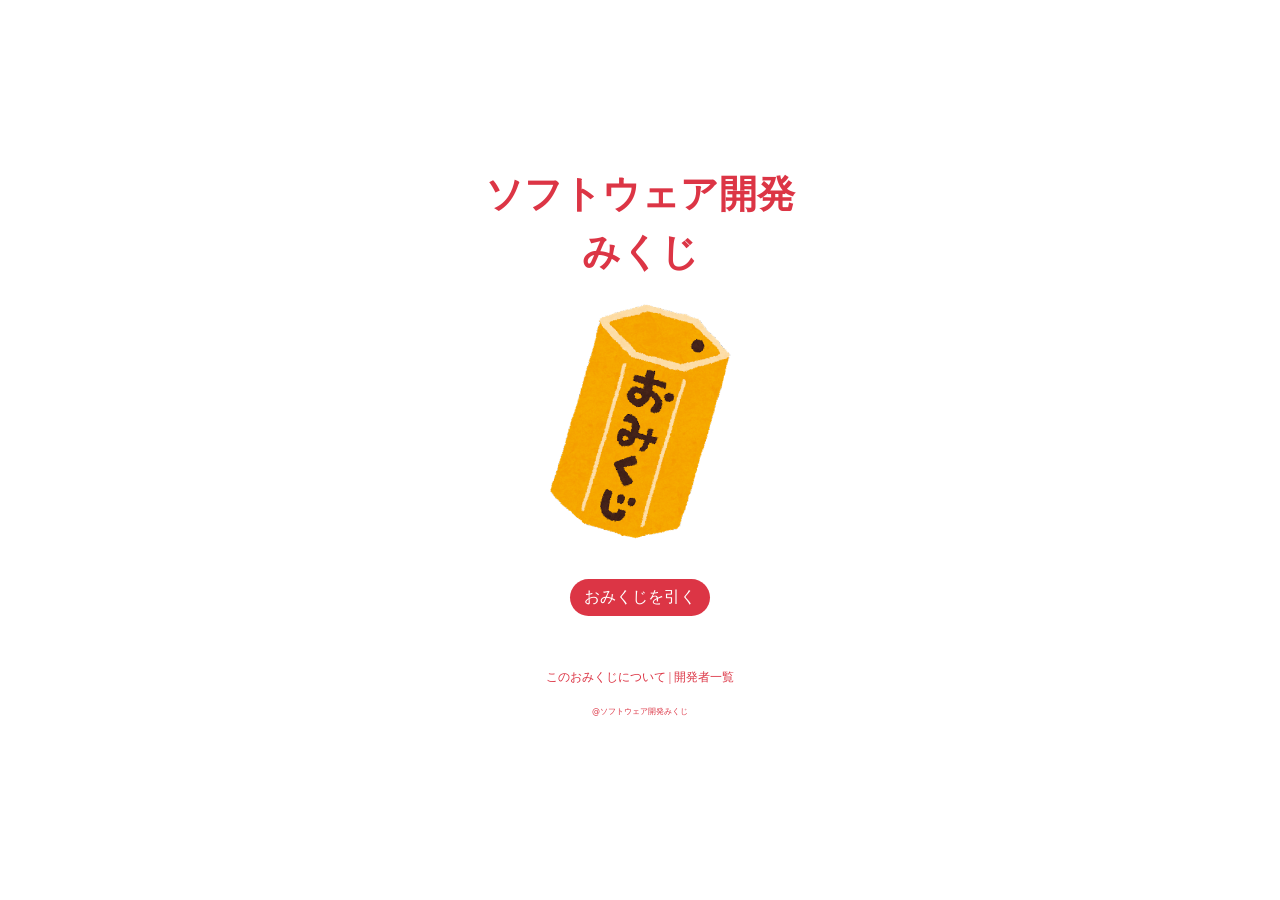
==== index.html @ 2849e3d2 "文字の色と配置の修正" ====
<!DOCTYPE html>
<html>

<head>
    <meta charset="utf-8">
    <title>おみくじ</title>
    <link rel="stylesheet" href="style.css">
    <script src="main.js"></script>
</head>

<body>
    <div class="title">
        <h1>ソフトウェア開発</h1>
        <h1>みくじ</h1>
    </div>
    <img id="img" src="/img/omikuji.png" alt="おみくじの画像">
    <button id="btn-click">おみくじを引く</button>
    <div class="side-by-side">
        <a href="">このおみくじについて</a>
        <span>|</span>
        <a href="">開発者一覧</a>
    </div>
    <p id="bottom">@ソフトウェア開発みくじ</p>
    <script src="main.js"></script>
</body>

</html>
---- style.css ----
:root 
{
  --bs-red: #dc3545;
  --bs-font-sans-serif: system-ui, -apple-system, "Segoe UI", Roboto, "Helvetica Neue", Arial, "Noto Sans", "Liberation Sans", sans-serif, "Apple Color Emoji", "Segoe UI Emoji", "Segoe UI Symbol", "Noto Color Emoji";
}
body {
  height: 100vh; /* 画面全体の高さ100% */
  display: flex;
  flex-direction: column; /* 縦並び */
  justify-content: center; /* 縦方向の中央 */
  align-items: center; /* 横方向の中央 */
  gap: 20px;
  font-family: var(--bs-font-sans-serif);
  margin: 0;
  font-size: 1rem;
  font-weight: 400;
  line-height: 1.5;
  -webkit-text-size-adjust: 100%;
  -webkit-tap-highlight-color: transparent;
}
/*btn 機能作成*/
#btn-click {
  color: white;
  background-color: var(--bs-red);
  border: none;
  border-radius: 20px;
  font-size: 16px;
  padding: 8px 14px;
  margin-top:1rem;
  margin-bottom:2rem;
  font-family:"HGS行書体", "HG行書体", cursive;
}
#btn-click:hover {
  background-color: #b32430;
  cursor: pointer;
}
/*text color 変更*/
.title h1 {
  font-family:"HGS行書体", "HG行書体", cursive;
  font-size:2.4rem;
  color: var(--bs-red);
  text-align: center;
  margin: 0;
}
#bottom {
  color: var(--bs-red);
  font-size:0.5rem;
  margin-top:0; 
  margin-bottom: 1rem;
}
.side-by-side {
  color: var(--bs-red);
  font-size:0.75rem;
  font-family:"HGS行書体", "HG行書体", cursive;
  margin-top:0;
  margin-bottom: 0;
}
.side-by-side a {
  color: var(--bs-red);
  text-decoration: none;
}
#img {
  width: 190px;
  height: auto;
}

/* アニメーション定義 */
@keyframes shake {
  0% {
    transform: rotate(0deg);
  }
  25% {
    transform: rotate(10deg);
  }
  50% {
    transform: rotate(-10deg);
  }
  75% {
    transform: rotate(10deg);
  }
  100% {
    transform: rotate(0deg);
  }
}

/* アニメーション用クラス */
.shaking {
  animation: shake 0.5s ease-in-out infinite;
}
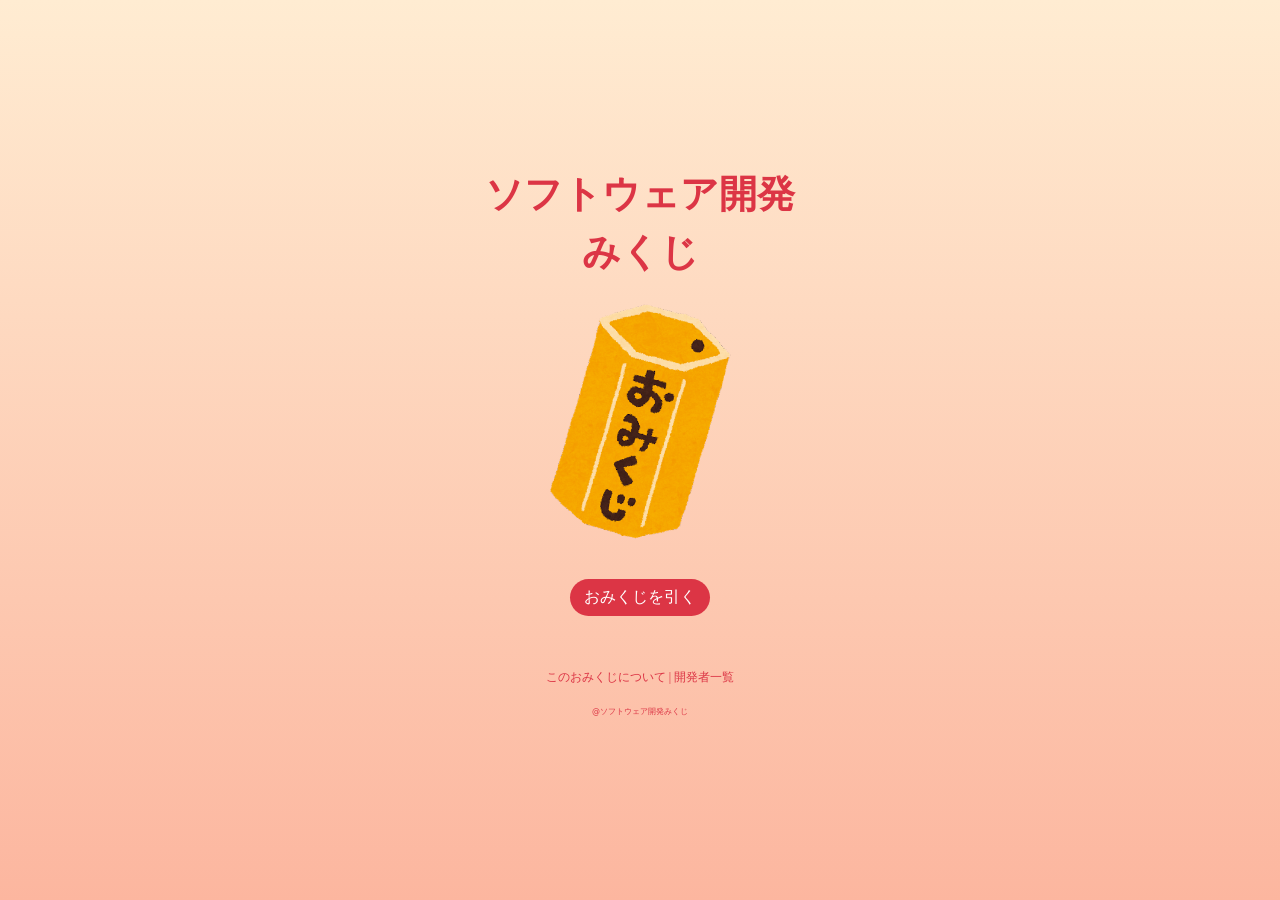
==== commit ea00fef9: "Merge pull request #12 from teamdev-c1/feature/developers 「開発者一覧」を押したときの，リンク先のページ作成" ====
--- a/index.html
+++ b/index.html
@@ -16,9 +16,9 @@
     <img id="img" src="/img/omikuji.png" alt="おみくじの画像">
     <button id="btn-click">おみくじを引く</button>
     <div class="side-by-side">
-        <a href="">このおみくじについて</a>
+        <a href="about.html">このおみくじについて</a>
         <span>|</span>
-        <a href="">開発者一覧</a>
+        <a href="developers.html">開発者一覧</a>
     </div>
     <p id="bottom">@ソフトウェア開発みくじ</p>
     <script src="main.js"></script>
--- a/style.css
+++ b/style.css
@@ -1,15 +1,20 @@
-:root 
-{
+:root {
   --bs-red: #dc3545;
   --bs-font-sans-serif: system-ui, -apple-system, "Segoe UI", Roboto, "Helvetica Neue", Arial, "Noto Sans", "Liberation Sans", sans-serif, "Apple Color Emoji", "Segoe UI Emoji", "Segoe UI Symbol", "Noto Color Emoji";
 }
+
 body {
-  height: 100vh; /* 画面全体の高さ100% */
+  height: 100vh;
+  /* 画面全体の高さ100% */
   display: flex;
-  flex-direction: column; /* 縦並び */
-  justify-content: center; /* 縦方向の中央 */
-  align-items: center; /* 横方向の中央 */
+  flex-direction: column;
+  /* 縦並び */
+  justify-content: center;
+  /* 縦方向の中央 */
+  align-items: center;
+  /* 横方向の中央 */
   gap: 20px;
+  background: linear-gradient(to bottom, #ffecd2 0%, #fcb69f 100%);
   font-family: var(--bs-font-sans-serif);
   margin: 0;
   font-size: 1rem;
@@ -18,6 +23,7 @@
   -webkit-text-size-adjust: 100%;
   -webkit-tap-highlight-color: transparent;
 }
+
 /*btn 機能作成*/
 #btn-click {
   color: white;
@@ -26,39 +32,45 @@
   border-radius: 20px;
   font-size: 16px;
   padding: 8px 14px;
-  margin-top:1rem;
-  margin-bottom:2rem;
-  font-family:"HGS行書体", "HG行書体", cursive;
+  margin-top: 1rem;
+  margin-bottom: 2rem;
+  font-family: "HGS行書体", "HG行書体", cursive;
 }
+
 #btn-click:hover {
   background-color: #b32430;
   cursor: pointer;
 }
+
 /*text color 変更*/
 .title h1 {
-  font-family:"HGS行書体", "HG行書体", cursive;
-  font-size:2.4rem;
+  font-family: "HGS行書体", "HG行書体", cursive;
+  font-size: 2.4rem;
   color: var(--bs-red);
   text-align: center;
   margin: 0;
 }
+
 #bottom {
   color: var(--bs-red);
-  font-size:0.5rem;
-  margin-top:0; 
+  font-size: 0.5rem;
+  margin-top: 0;
   margin-bottom: 1rem;
 }
+
 .side-by-side {
   color: var(--bs-red);
-  font-size:0.75rem;
-  font-family:"HGS行書体", "HG行書体", cursive;
-  margin-top:0;
+  font-size: 0.75rem;
+  font-family: "HGS行書体", "HG行書体", cursive;
+  margin-top: 0;
   margin-bottom: 0;
 }
+
 .side-by-side a {
   color: var(--bs-red);
   text-decoration: none;
 }
+
 #img {
   width: 190px;
   height: auto;
@@ -69,15 +81,19 @@
   0% {
     transform: rotate(0deg);
   }
+
   25% {
     transform: rotate(10deg);
   }
+
   50% {
     transform: rotate(-10deg);
   }
+
   75% {
     transform: rotate(10deg);
   }
+
   100% {
     transform: rotate(0deg);
   }
@@ -87,3 +103,25 @@
 .shaking {
   animation: shake 0.5s ease-in-out infinite;
 }
+
+.double-border {
+  border: 6px solid #dc3545;
+  /* 外側：さらに太い赤線 */
+  padding: 68px;
+  /* 内側余白をさらに大きく */
+  position: relative;
+}
+
+.double-border::before {
+  content: "";
+  position: absolute;
+  top: 4px;
+  left: 4px;
+  right: 4px;
+  bottom: 4px;
+  border: 3px solid #dc3545;
+  /* 内側：少し太めにして強調 */
+  pointer-events: none;
+  border-radius: inherit;
+  /* 親の丸みを継承 */
+}
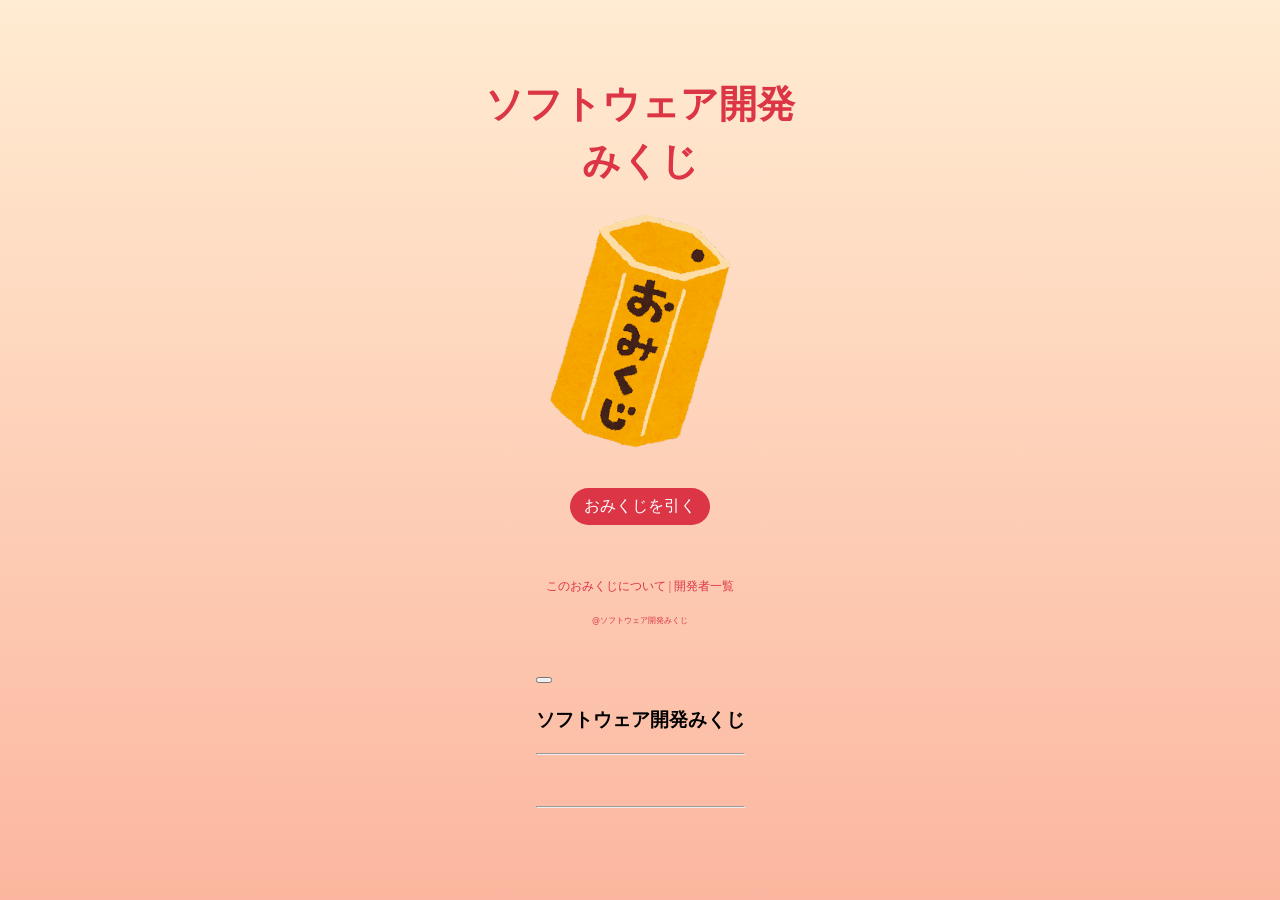
==== commit 4bd2ad02: "change branch" ====
--- a/index.html
+++ b/index.html
@@ -16,12 +16,25 @@
     <img id="img" src="/img/omikuji.png" alt="おみくじの画像">
     <button id="btn-click">おみくじを引く</button>
     <div class="side-by-side">
-        <a href="about.html">このおみくじについて</a>
+        <a href="">このおみくじについて</a>
         <span>|</span>
-        <a href="developers.html">開発者一覧</a>
+        <a href="">開発者一覧</a>
     </div>
     <p id="bottom">@ソフトウェア開発みくじ</p>
-    <script src="main.js"></script>
+    
+    <div id="js-modal" class="css-modal">
+        <div class="window">
+            <button class="js-close-btn"></button>
+            <div class="card">
+                <h3 class="title">ソフトウェア開発みくじ</h2>
+                <hr>
+                <img class="js-img" alt="">
+                <h2 class="js-text"></h2>
+                <hr>
+                <p class="js-lucky-lang"></p>
+            </div>
+        </div>
+    </div>
 </body>
 
 </html>
--- a/style.css
+++ b/style.css
@@ -110,6 +110,7 @@
   padding: 68px;
   /* 内側余白をさらに大きく */
   position: relative;
+  background: #fff;
 }
 
 .double-border::before {
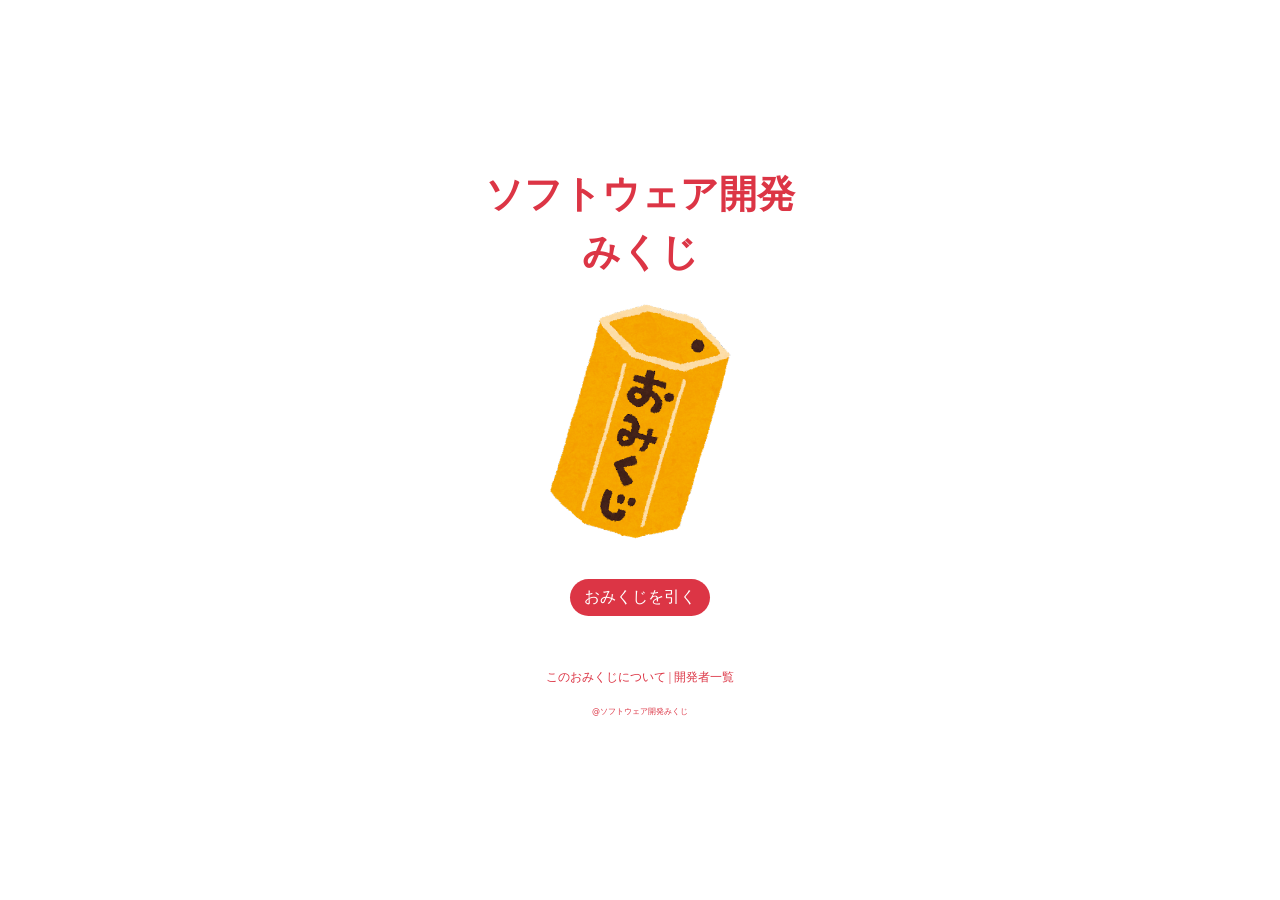
==== commit 914b5771: "modalの初期実装完了" ====
--- a/index.html
+++ b/index.html
@@ -24,14 +24,25 @@
     
     <div id="js-modal" class="css-modal">
         <div class="window">
-            <button class="js-close-btn"></button>
+            <button class="js-close-btn">&times;</button>
             <div class="card">
-                <h3 class="title">ソフトウェア開発みくじ</h2>
-                <hr>
+                <h3 class="modal-title">ソフトウェア開発みくじ</h2>
+                <hr class="bar">
                 <img class="js-img" alt="">
-                <h2 class="js-text"></h2>
-                <hr>
-                <p class="js-lucky-lang"></p>
+                <hr class="bar">
+                <p class="js-text"></p>
+                <!-- くじの説明文（≠ラッキー言語） -->
+                <p class="js-result-desc"></p>
+                <hr class="bar">
+                <p class="modal-title">＊ラッキー言語＊</p>
+                <p class="js-lucky-lang css-lucky-value"></p>
+                <hr class="bar">
+                <p class="modal-title">＊ラッキーデータベース＊</p>
+                <p class="js-lucky-db css-lucky-value"></p>
+                <hr class="bar">
+                <p class="modal-title">＊ラッキーエディタ＊</p>
+                <p class="js-lucky-editor css-lucky-value"></p>
+                <button id="retry-btn">もう一度おみくじを引く</button>
             </div>
         </div>
     </div>
--- a/style.css
+++ b/style.css
@@ -1,20 +1,15 @@
-:root {
-  --bs-red: #dc3545;
+:root 
+{
+  --bs-red: #dc3545;/*rgba(220, 53, 69, 1)*/
   --bs-font-sans-serif: system-ui, -apple-system, "Segoe UI", Roboto, "Helvetica Neue", Arial, "Noto Sans", "Liberation Sans", sans-serif, "Apple Color Emoji", "Segoe UI Emoji", "Segoe UI Symbol", "Noto Color Emoji";
 }
-
 body {
-  height: 100vh;
-  /* 画面全体の高さ100% */
+  height: 100vh; /* 画面全体の高さ100% */
   display: flex;
-  flex-direction: column;
-  /* 縦並び */
-  justify-content: center;
-  /* 縦方向の中央 */
-  align-items: center;
-  /* 横方向の中央 */
+  flex-direction: column; /* 縦並び */
+  justify-content: center; /* 縦方向の中央 */
+  align-items: center; /* 横方向の中央 */
   gap: 20px;
-  background: linear-gradient(to bottom, #ffecd2 0%, #fcb69f 100%);
   font-family: var(--bs-font-sans-serif);
   margin: 0;
   font-size: 1rem;
@@ -23,7 +18,6 @@
   -webkit-text-size-adjust: 100%;
   -webkit-tap-highlight-color: transparent;
 }
-
 /*btn 機能作成*/
 #btn-click {
   color: white;
@@ -32,45 +26,42 @@
   border-radius: 20px;
   font-size: 16px;
   padding: 8px 14px;
-  margin-top: 1rem;
-  margin-bottom: 2rem;
-  font-family: "HGS行書体", "HG行書体", cursive;
+  margin-top:1rem;
+  margin-bottom:2rem;
+  font-family:"HGS行書体", "HG行書体", cursive;
 }
-
 #btn-click:hover {
-  background-color: #b32430;
+  background-color: darkred;
   cursor: pointer;
 }
-
+#btn-click:active {
+  box-shadow: 0 0 0 4px rgba(220, 53, 69, 0.4);
+}
 /*text color 変更*/
 .title h1 {
-  font-family: "HGS行書体", "HG行書体", cursive;
-  font-size: 2.4rem;
+  font-family:"HGS行書体", "HG行書体", cursive;
+  font-size:2.4rem;
   color: var(--bs-red);
   text-align: center;
   margin: 0;
 }
-
 #bottom {
   color: var(--bs-red);
-  font-size: 0.5rem;
-  margin-top: 0;
+  font-size:0.5rem;
+  margin-top:0; 
   margin-bottom: 1rem;
 }
-
 .side-by-side {
   color: var(--bs-red);
-  font-size: 0.75rem;
-  font-family: "HGS行書体", "HG行書体", cursive;
-  margin-top: 0;
+  font-size:0.75rem;
+  font-family:"HGS行書体", "HG行書体", cursive;
+  margin-top:0;
   margin-bottom: 0;
 }
-
 .side-by-side a {
   color: var(--bs-red);
   text-decoration: none;
 }
-
 #img {
   width: 190px;
   height: auto;
@@ -81,19 +72,15 @@
   0% {
     transform: rotate(0deg);
   }
-
   25% {
     transform: rotate(10deg);
   }
-
   50% {
     transform: rotate(-10deg);
   }
-
   75% {
     transform: rotate(10deg);
   }
-
   100% {
     transform: rotate(0deg);
   }
@@ -104,25 +91,85 @@
   animation: shake 0.5s ease-in-out infinite;
 }
 
-.double-border {
-  border: 6px solid #dc3545;
-  /* 外側：さらに太い赤線 */
-  padding: 68px;
-  /* 内側余白をさらに大きく */
-  position: relative;
+/*modal*/
+.css-modal{
+  position: fixed;
+  inset: 0;
+  display: none;
+}
+.css-open{
+  display: block;
+}
+.window{
+  position: absolute;
+  inset: 0;
+  margin: auto;
+  width: 30vw;
+  max-height: 80vh;
+  overflow: auto;
   background: #fff;
+  border: solid 6px var(--bs-red);
+  padding: 5px 20px
+}
+/*×ボタンを作成*/
+.js-close-btn {
+  position: absolute;
+  top: 10px;
+  right: 12px;
+  border: none;
+  font-size: 30px;
+  color:black;
+  cursor: pointer;
+}
+.js-close-btn:hover {
+  color: white;
+  background-color:var(--bs-red);
 }
 
-.double-border::before {
-  content: "";
-  position: absolute;
-  top: 4px;
-  left: 4px;
-  right: 4px;
-  bottom: 4px;
-  border: 3px solid #dc3545;
-  /* 内側：少し太めにして強調 */
-  pointer-events: none;
-  border-radius: inherit;
-  /* 親の丸みを継承 */
-}+.card{
+  display: grid;
+  justify-items: center;
+}
+.modal-title{
+  color: var(--bs-red);
+  font-size: 1.2rem;
+  margin: 0.5rem;
+}
+.js-text{
+  color: var(--bs-red);
+  font-size:2rem;
+}
+.js-result-desc{
+  color: var(--bs-red);
+  font-size:1.5rem;
+  margin: 0;
+}
+.css-lucky-value{
+  color: var(--bs-red);
+  font-size: 1.2rem;
+}
+.bar{
+  width: 100%;
+  border: 0;
+  border-top: 1px solid var(--bs-red);
+  margin: 0.5rem 0;
+}
+#retry-btn{
+  margin-top: 15px;
+  margin-bottom: 10px;
+  padding: 10px 20px;
+  border: none;
+  border-radius: 25px;
+  background: var(--bs-red);
+  color: white;
+  font-size: 14px;
+  cursor: pointer;
+  font-family:"HGS行書体", "HG行書体", cursive;
+}
+#retry-btn:hover {
+  background-color: darkred;
+  cursor: pointer;
+}
+#retry-btn:active {
+  box-shadow: 0 0 0 4px rgba(220, 53, 69, 0.4);
+}
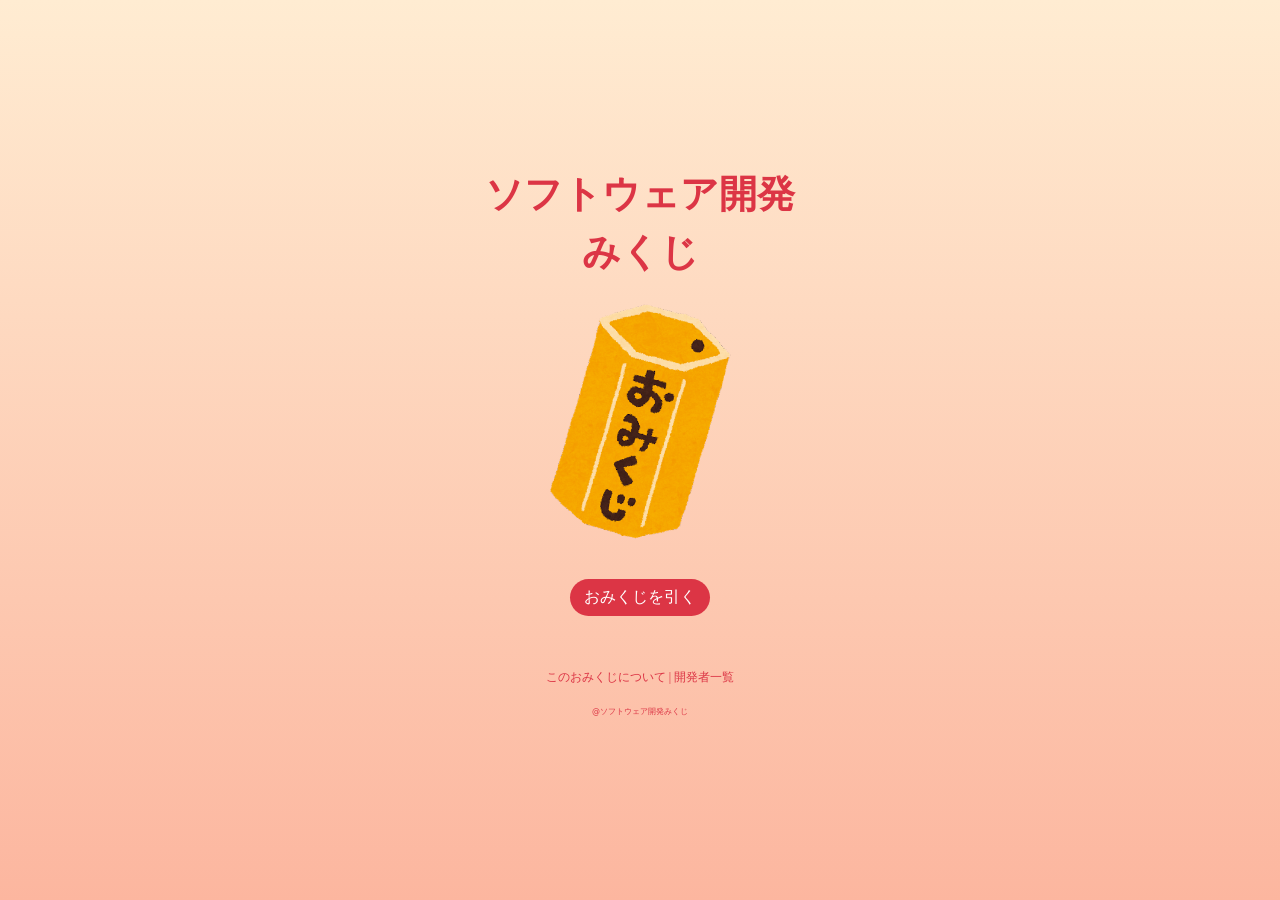
==== commit 02e57c72: "Merge branch 'develop' into feature/btn_page_create" ====
--- a/index.html
+++ b/index.html
@@ -16,9 +16,9 @@
     <img id="img" src="/img/omikuji.png" alt="おみくじの画像">
     <button id="btn-click">おみくじを引く</button>
     <div class="side-by-side">
-        <a href="">このおみくじについて</a>
+        <a href="about.html">このおみくじについて</a>
         <span>|</span>
-        <a href="">開発者一覧</a>
+        <a href="developers.html">開発者一覧</a>
     </div>
     <p id="bottom">@ソフトウェア開発みくじ</p>
     
--- a/style.css
+++ b/style.css
@@ -1,15 +1,20 @@
-:root 
-{
-  --bs-red: #dc3545;/*rgba(220, 53, 69, 1)*/
+:root {
+  --bs-red: #dc3545;
   --bs-font-sans-serif: system-ui, -apple-system, "Segoe UI", Roboto, "Helvetica Neue", Arial, "Noto Sans", "Liberation Sans", sans-serif, "Apple Color Emoji", "Segoe UI Emoji", "Segoe UI Symbol", "Noto Color Emoji";
 }
+
 body {
-  height: 100vh; /* 画面全体の高さ100% */
+  height: 100vh;
+  /* 画面全体の高さ100% */
   display: flex;
-  flex-direction: column; /* 縦並び */
-  justify-content: center; /* 縦方向の中央 */
-  align-items: center; /* 横方向の中央 */
+  flex-direction: column;
+  /* 縦並び */
+  justify-content: center;
+  /* 縦方向の中央 */
+  align-items: center;
+  /* 横方向の中央 */
   gap: 20px;
+  background: linear-gradient(to bottom, #ffecd2 0%, #fcb69f 100%);
   font-family: var(--bs-font-sans-serif);
   margin: 0;
   font-size: 1rem;
@@ -18,6 +23,7 @@
   -webkit-text-size-adjust: 100%;
   -webkit-tap-highlight-color: transparent;
 }
+
 /*btn 機能作成*/
 #btn-click {
   color: white;
@@ -26,10 +32,11 @@
   border-radius: 20px;
   font-size: 16px;
   padding: 8px 14px;
-  margin-top:1rem;
-  margin-bottom:2rem;
-  font-family:"HGS行書体", "HG行書体", cursive;
-}
+  margin-top: 1rem;
+  margin-bottom: 2rem;
+  font-family: "HGS行書体", "HG行書体", cursive;
+}
+
 #btn-click:hover {
   background-color: darkred;
   cursor: pointer;
@@ -39,29 +46,33 @@
 }
 /*text color 変更*/
 .title h1 {
-  font-family:"HGS行書体", "HG行書体", cursive;
-  font-size:2.4rem;
+  font-family: "HGS行書体", "HG行書体", cursive;
+  font-size: 2.4rem;
   color: var(--bs-red);
   text-align: center;
   margin: 0;
 }
+
 #bottom {
   color: var(--bs-red);
-  font-size:0.5rem;
-  margin-top:0; 
+  font-size: 0.5rem;
+  margin-top: 0;
   margin-bottom: 1rem;
 }
+
 .side-by-side {
   color: var(--bs-red);
-  font-size:0.75rem;
-  font-family:"HGS行書体", "HG行書体", cursive;
-  margin-top:0;
+  font-size: 0.75rem;
+  font-family: "HGS行書体", "HG行書体", cursive;
+  margin-top: 0;
   margin-bottom: 0;
 }
+
 .side-by-side a {
   color: var(--bs-red);
   text-decoration: none;
 }
+
 #img {
   width: 190px;
   height: auto;
@@ -72,15 +83,19 @@
   0% {
     transform: rotate(0deg);
   }
+
   25% {
     transform: rotate(10deg);
   }
+
   50% {
     transform: rotate(-10deg);
   }
+
   75% {
     transform: rotate(10deg);
   }
+
   100% {
     transform: rotate(0deg);
   }
@@ -173,3 +188,26 @@
 #retry-btn:active {
   box-shadow: 0 0 0 4px rgba(220, 53, 69, 0.4);
 }
+
+.double-border {
+  border: 6px solid #dc3545;
+  /* 外側：さらに太い赤線 */
+  padding: 68px;
+  /* 内側余白をさらに大きく */
+  position: relative;
+  background: #fff;
+}
+
+.double-border::before {
+  content: "";
+  position: absolute;
+  top: 4px;
+  left: 4px;
+  right: 4px;
+  bottom: 4px;
+  border: 3px solid #dc3545;
+  /* 内側：少し太めにして強調 */
+  pointer-events: none;
+  border-radius: inherit;
+  /* 親の丸みを継承 */
+}
